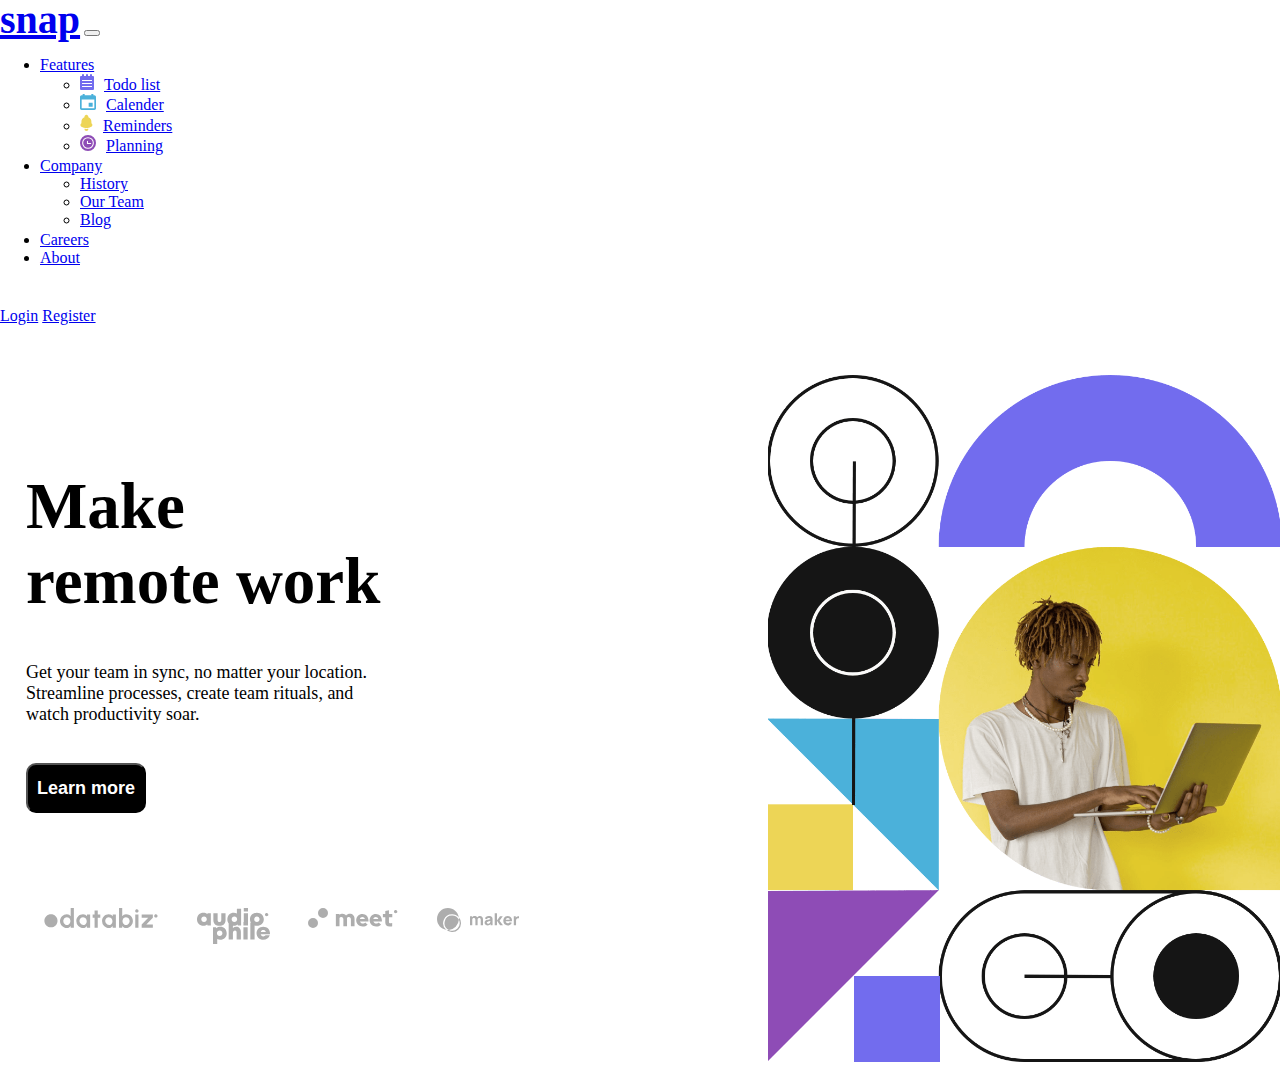
==== index.html @ c80c3471 "first commit" ====
<!doctype html>
<html lang="en">
  <head>
    <meta charset="utf-8">
    <meta name="viewport" content="width=device-width, initial-scale=1">
    <title>Snap</title>
    <link rel="stylesheet" href="style.css">
    <link href="https://cdn.jsdelivr.net/npm/bootstrap@5.2.2/dist/css/bootstrap.min.css" rel="stylesheet" integrity="sha384-Zenh87qX5JnK2Jl0vWa8Ck2rdkQ2Bzep5IDxbcnCeuOxjzrPF/et3URy9Bv1WTRi" crossorigin="anonymous">
  </head>
  <body>
    <!-- creating the nav-bar with bootstrap -->
    <nav class="navbar navbar-expand-md bg-light">
        <div class="container-fluid">
          <a class="navbar-brand logo mb-2" href="./index.html">snap</a>
          <button class="navbar-toggler" type="button" data-bs-toggle="collapse" data-bs-target="#navbarSupportedContent" aria-controls="navbarSupportedContent" aria-expanded="false" aria-label="Toggle navigation">
            <span class="navbar-toggler-icon"></span>
          </button>
          <div class="collapse navbar-collapse" id="navbarSupportedContent">
            <ul class="navbar-nav me-auto mb-lg-0 mt-2">
              <li class="nav-item dropdown">
                <a class="nav-link dropdown-toggle" href="#" role="button" data-bs-toggle="dropdown" aria-expanded="false">
                  Features
                </a>
                <ul class="dropdown-menu">
                  <li><a class="dropdown-item" href="#"><span class="dropdown"><img src="./images/icon-todo.svg" alt="Todo icon"></span>Todo list</a></li>
                  <li><a class="dropdown-item" href="#"><span class="dropdown"><img src="./images/icon-calendar.svg" alt="Todo icon"></span>Calender</a></li>
                  <li><a class="dropdown-item" href="#"><span class="dropdown"><img src="./images/icon-reminders.svg" alt="Todo icon"></span>Reminders</a></li>
                  <li><a class="dropdown-item" href="#"><span class="dropdown"><img src="./images/icon-planning.svg" alt="Todo icon"></span>Planning</a></li>
                </ul>
              </li>
              <li class="nav-item dropdown">
                <a class="nav-link dropdown-toggle" href="#" role="button" data-bs-toggle="dropdown" aria-expanded="false">
                  Company
                </a>
                <ul class="dropdown-menu">
                  <li><a class="dropdown-item" href="#">History</a></li>
                  <li><a class="dropdown-item" href="#">Our Team</a></li>
                  <li><a class="dropdown-item" href="#">Blog</a></li>
                </ul>
              </li>
              <li class="nav-item">
                <a class="nav-link active" href="#">Careers</a>
              </li>
              <li class="nav-item">
                <a class="nav-link active" href="#">About</a>
              </li>
            </ul>
            <form class="d-flex mb-2" role="search">
              <a class="nav-link active mx-4 mt-1" href="./login.html">Login</a>
              <a class="btn btn-outline-dark mb-4 px-4" href="./register.html" role="button">Register</a>
            </form>
          </div>
        </div>
      </nav>

      <!-- creating body -->
      <div class="container">
        <div class="bg-image">
          <img src="./images/image-hero-desktop.png" alt="bg-image">
        </div>
        
        <div class="text">
            <div class="inner-text">
                <h1>Make <br> remote work</h1>
                <p>Get your team in sync, no matter your location. <br>Streamline processes, create team rituals, and <br> watch productivity soar. </p>
            </div>
            <div class="learn-btn">
                <button>Learn more</button>
            </div>
            <div class="banners">
                <div class="databiz-banner">
                    <img src="./images/client-databiz.svg" alt="databiz-banner">
                </div>
                <div class="audiophile-banner">
                    <img src="./images/client-audiophile.svg" alt="audiophile-banner">
                </div>
                <div class="meet-banner">
                    <img src="./images/client-meet.svg" alt="meet-banner">
                </div>
                <div class="maker-banner">
                    <img src="./images/client-maker.svg" alt="maker-banner">
                </div>
            </div>
        </div>
      </div>
    <script src="https://cdn.jsdelivr.net/npm/bootstrap@5.2.2/dist/js/bootstrap.bundle.min.js" integrity="sha384-OERcA2EqjJCMA+/3y+gxIOqMEjwtxJY7qPCqsdltbNJuaOe923+mo//f6V8Qbsw3" crossorigin="anonymous"></script>  
  </body>
</html>
---- style.css ----
@import url(https://fonts.google.com/specimen/Epilogue);
/* style sheet for the main page */
.logo{
  font-size: 40px !important;
  font-weight: 700 !important;
  line-height: 40px !important;

}

body{
    margin: 0px;
    padding: 0px;
}

.dropdown{
    margin-right: 10px !important;
    margin-bottom: 2px !important;
}

.container{
    display: flex;
    flex-direction: row-reverse;
    gap: 30px;
}

.text{
    width: 40%;
    margin-top: 100px;
}

.inner-text h1{
    font-weight: 700;
    font-size: 65px;
}

.inner-text p{
    font-size: 18px;
    margin-top: 40px;
    font-weight: 500;
}

.learn-btn button{
    background-color: black;
    color: white;
    width: 120px;
    height: 50px;
    margin-top: 20px;
    border-radius: 10px;
    font-size: 18px;
    font-weight: 700;
}

button:hover{
  border: white;
  color: black;
  background-color: gray;
  cursor: pointer;
}

.banners{
    display: flex;
    gap: 20px;
    margin-top: 95px;
}

.bg-image{
    width: 40%;
    /* height: 590px; */
    margin-top:50px;
    margin-left: 200px;
}

.bg-image img{
    width: 100%;
    height: 100%;
    object-fit: cover;
}

/* style sheet for the registration and login page */
.box-one{
  width: 100%;
  height: 100vh;
  background-color: whitesmoke;
  padding-top: 10px;
}

.signUp{
  width: 90%;
  margin: auto;
} 

.signUp h1{
  margin-top: 40px;
}

select{
  width: 100px;
  border-radius: 5px;
}

form{
  margin-top: 40px;
}



/* writing media queries */
@media (min-width: 280px) and (max-width: 900px) {
  .container{
    display: grid;
  }

  .bg-image{
    width: 100%;
    margin: auto;
    padding-bottom: 10px;
    padding-top: 10px;
  }

  .bg-image img{
    content: url(./images/image-hero-mobile.png);
    width: 100%;
    object-fit: cover;
  }

  .banners{
    display: grid;
    grid-template-columns: repeat(2,2fr);
    justify-items: center;
    column-gap: 30px;
    margin-left: 30px;
    margin-top: 30px;
    margin-bottom: 30px;
  }

  .text{
    width: 100%;
    margin-top: 0;
  }

  .inner-text h1{
    font-weight: 700;
    font-size: 30px;
    text-align: center;
  }

  .inner-text p{
    font-size: 18px;
    margin-top: 20px;
    font-weight: 500;
    text-align: center;
}

.learn-btn{
  text-align: center;
}

.learn-btn button{
  border: black;
  background-color: black;
  color: white;
  width: 130px;
  height: 50px;
  margin-top: 10px;
  border-radius: 10px;
  font-size: 18px;
  font-weight: 700;
}

  br{
    display: none;
  }

}

@media (min-width: 500px) {
  .banners{
    display: flex;
    justify-content: space-evenly;
    margin-top: 95px;
}
}

@media (min-width: 900px) and (max-width: 1200px) {
  .container{
    display: flex;
    flex-direction: row-reverse;
    justify-content: space-around;
  }

  .text{
    width: 40%;
    margin-top: 30px;
    margin-right: 50px;
}

.bg-image{
  content: url(./images/image-hero-desktop.png);
  width: 50%;
  margin-left: 25px;
}

.bg-image img{
  width: 100%;
  /* height: 100%; */
  object-fit: cover;
}

}
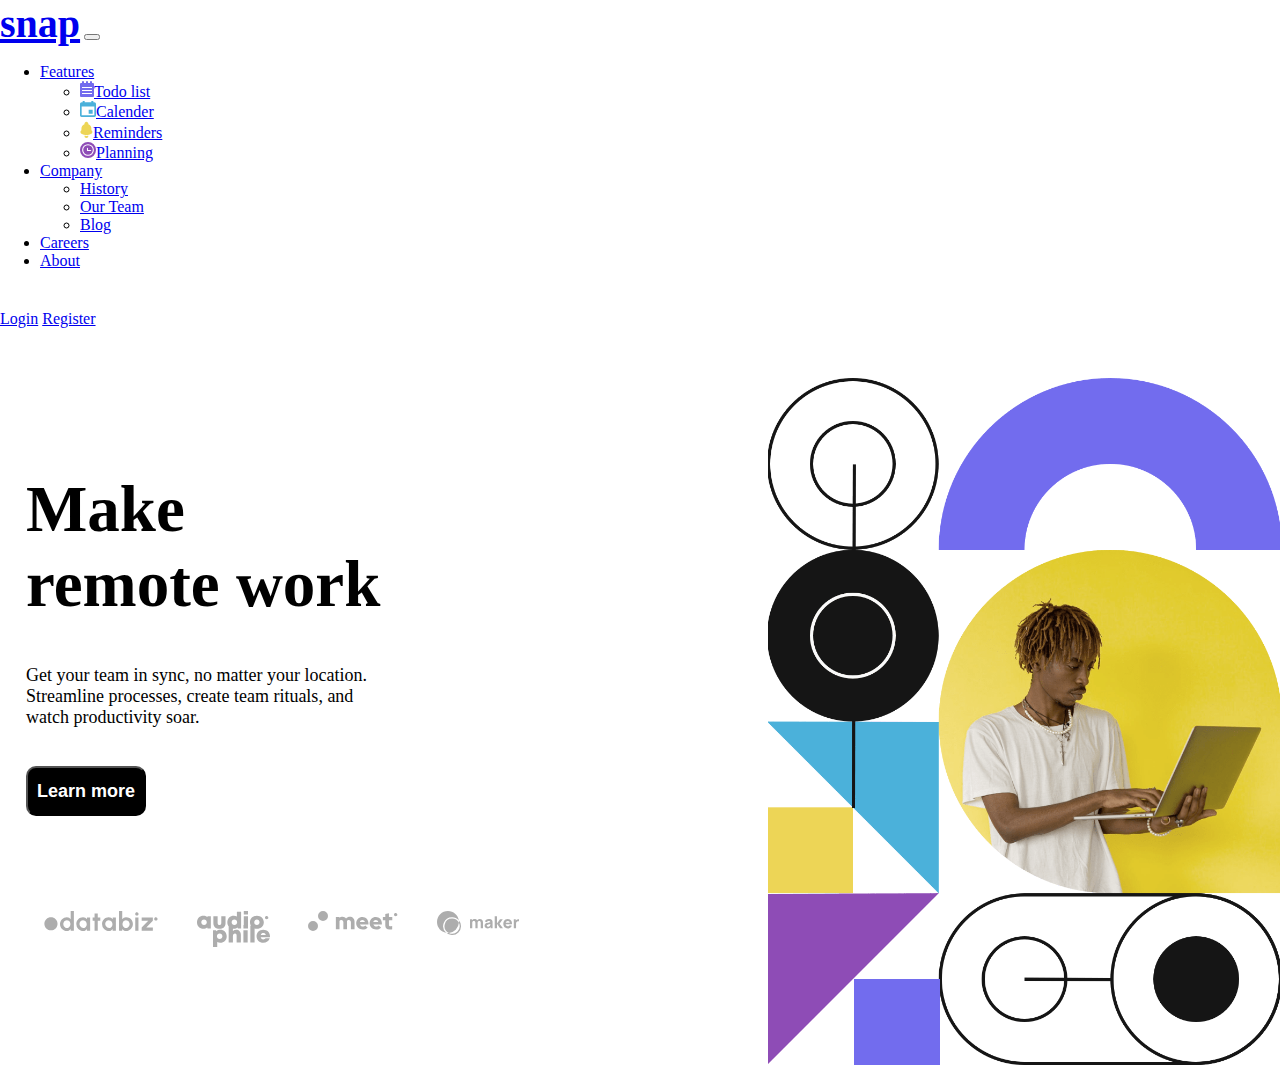
==== commit 9df36f21: "initial commit" ====
--- a/index.html
+++ b/index.html
@@ -9,7 +9,7 @@
   </head>
   <body>
     <!-- creating the nav-bar with bootstrap -->
-    <nav class="navbar navbar-expand-md bg-light">
+    <nav class="navbar navbar-expand-md sticky-top bg-light">
         <div class="container-fluid">
           <a class="navbar-brand logo mb-2" href="./index.html">snap</a>
           <button class="navbar-toggler" type="button" data-bs-toggle="collapse" data-bs-target="#navbarSupportedContent" aria-controls="navbarSupportedContent" aria-expanded="false" aria-label="Toggle navigation">
--- a/style.css
+++ b/style.css
@@ -3,18 +3,11 @@
 .logo{
   font-size: 40px !important;
   font-weight: 700 !important;
-  line-height: 40px !important;
-
 }
 
 body{
     margin: 0px;
     padding: 0px;
-}
-
-.dropdown{
-    margin-right: 10px !important;
-    margin-bottom: 2px !important;
 }
 
 .container{
